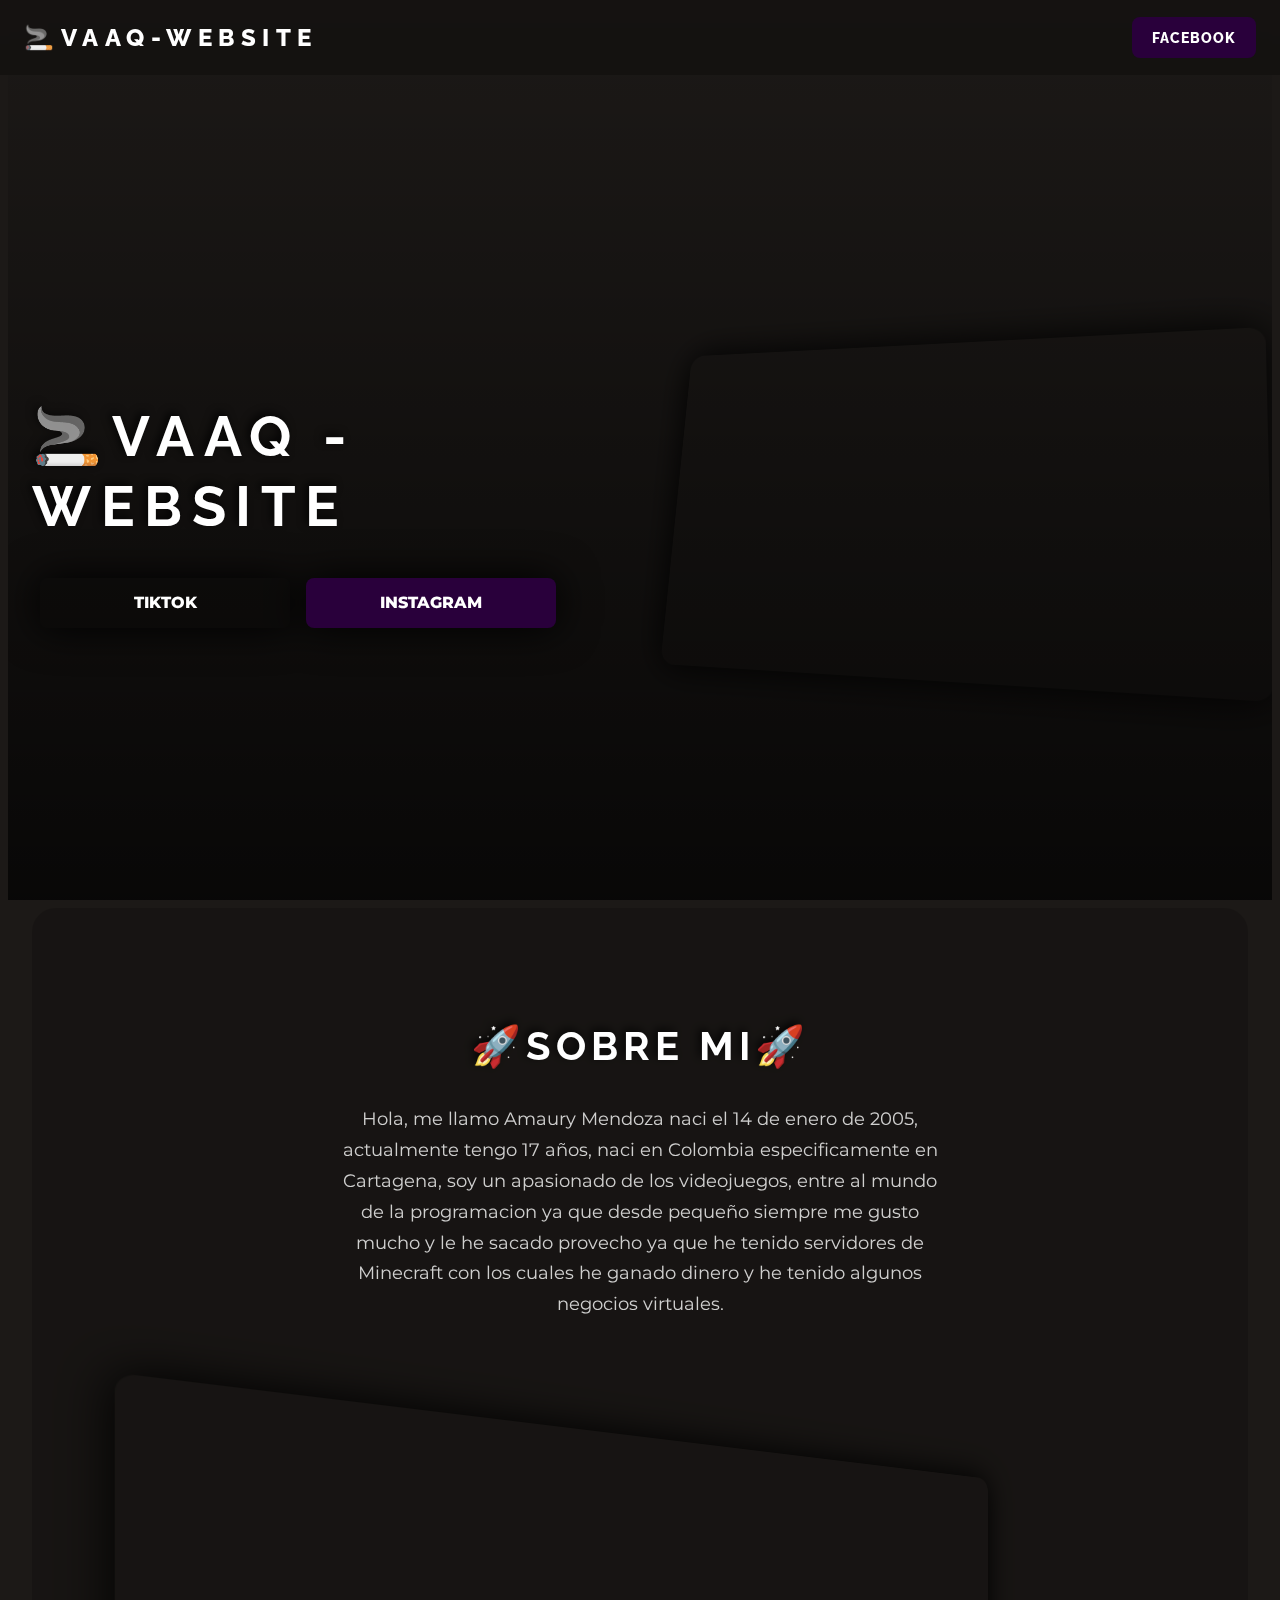
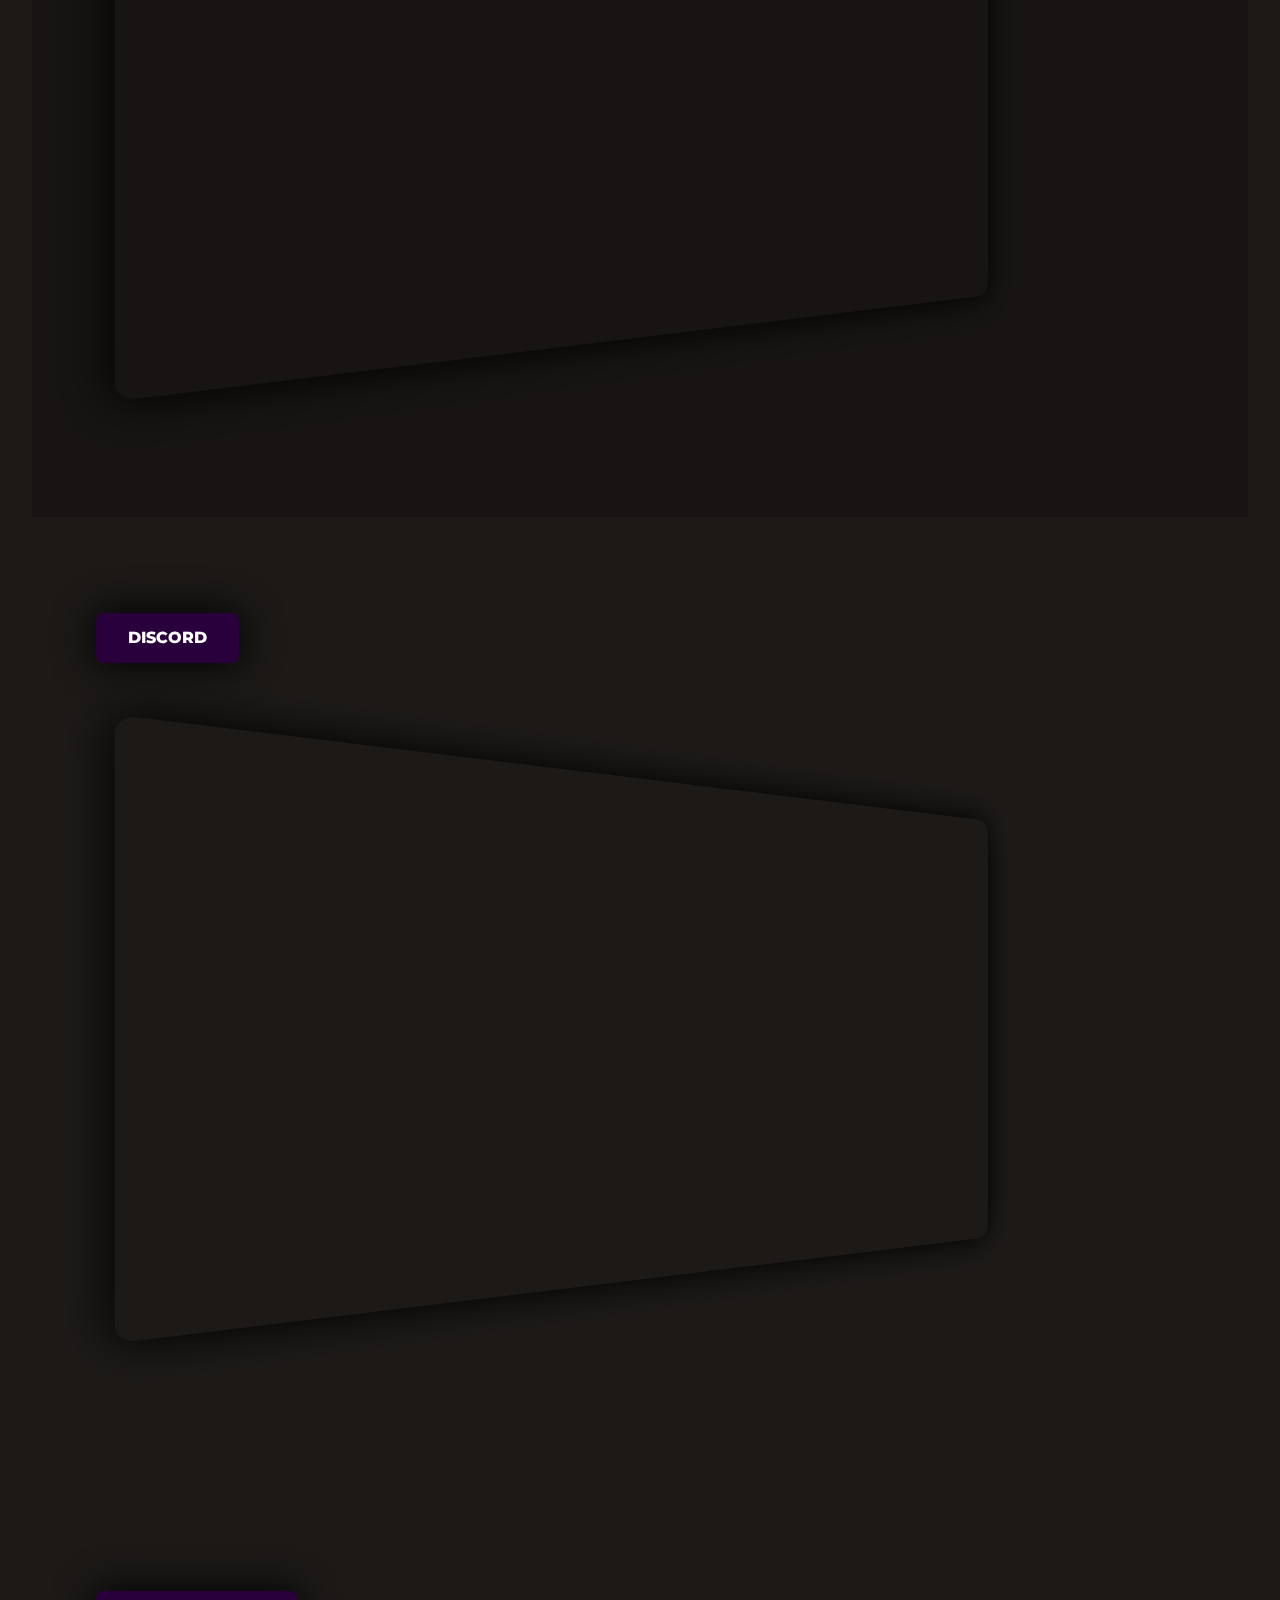
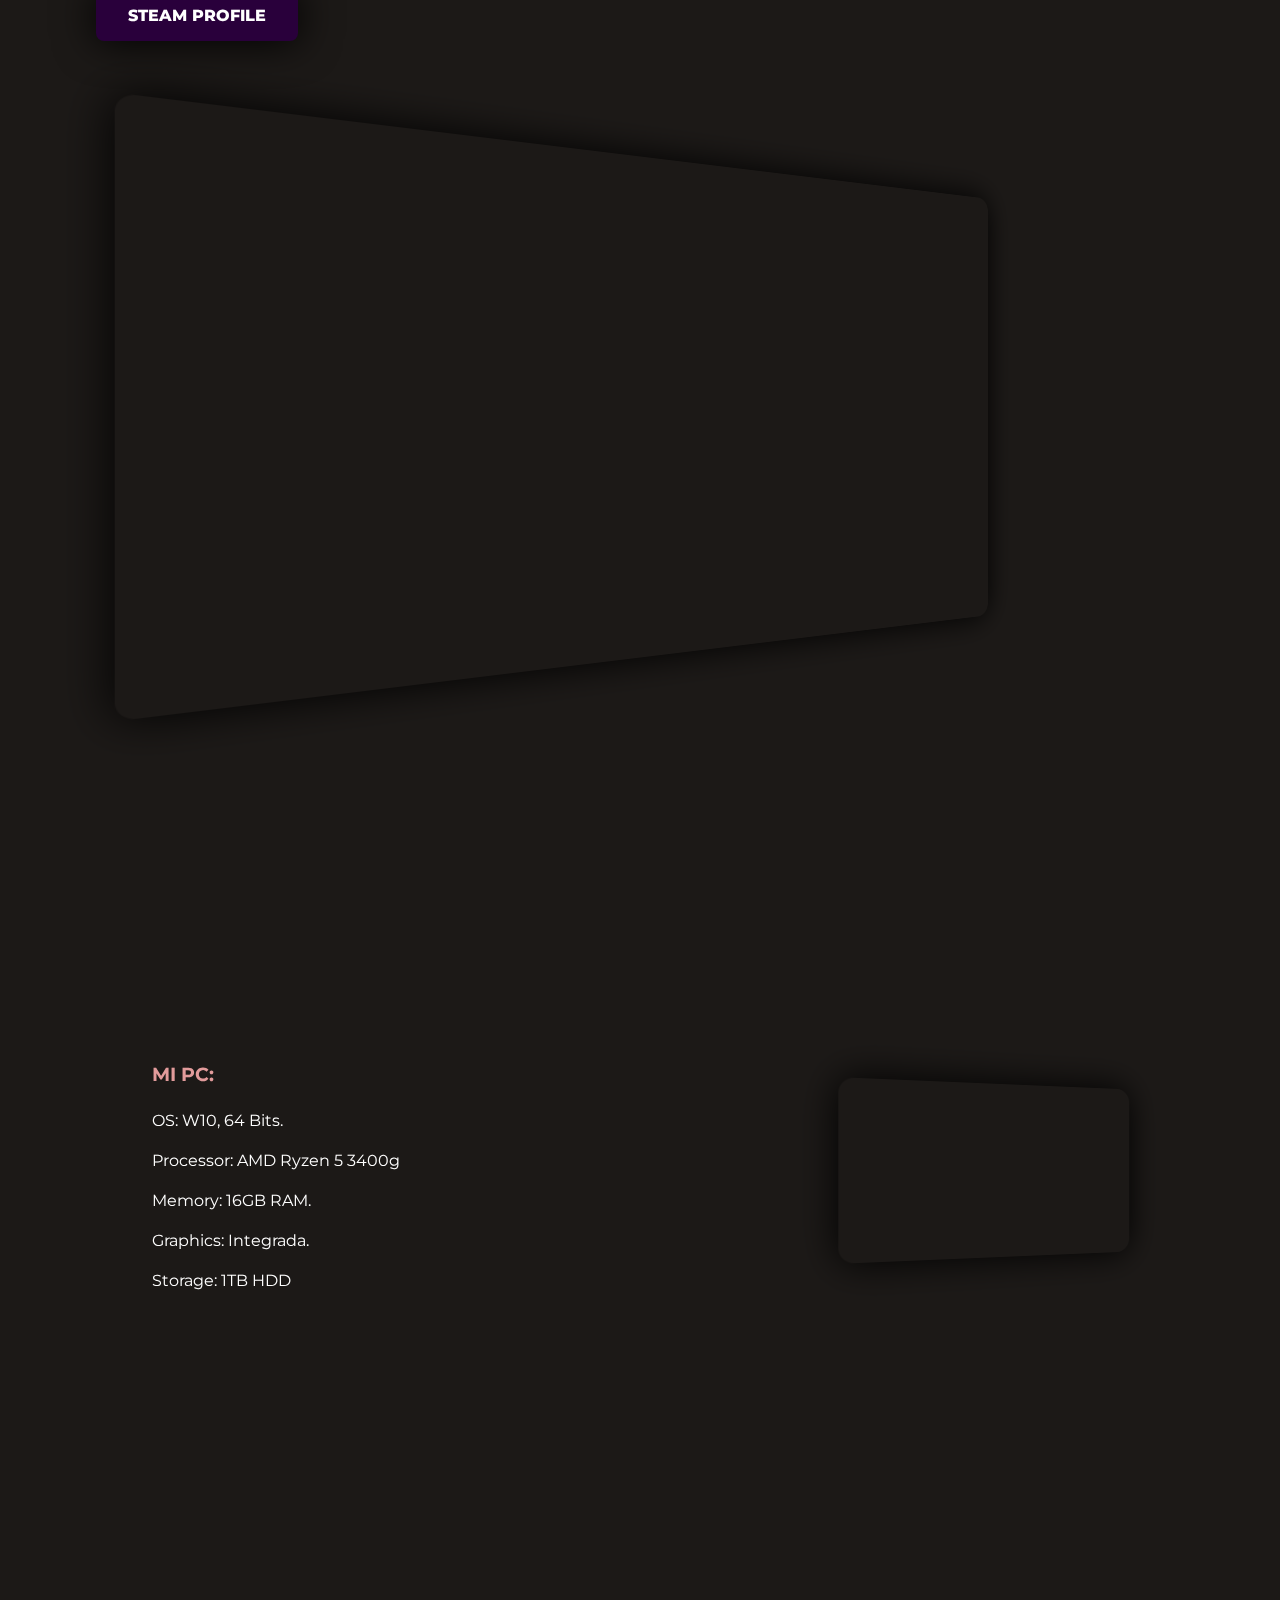
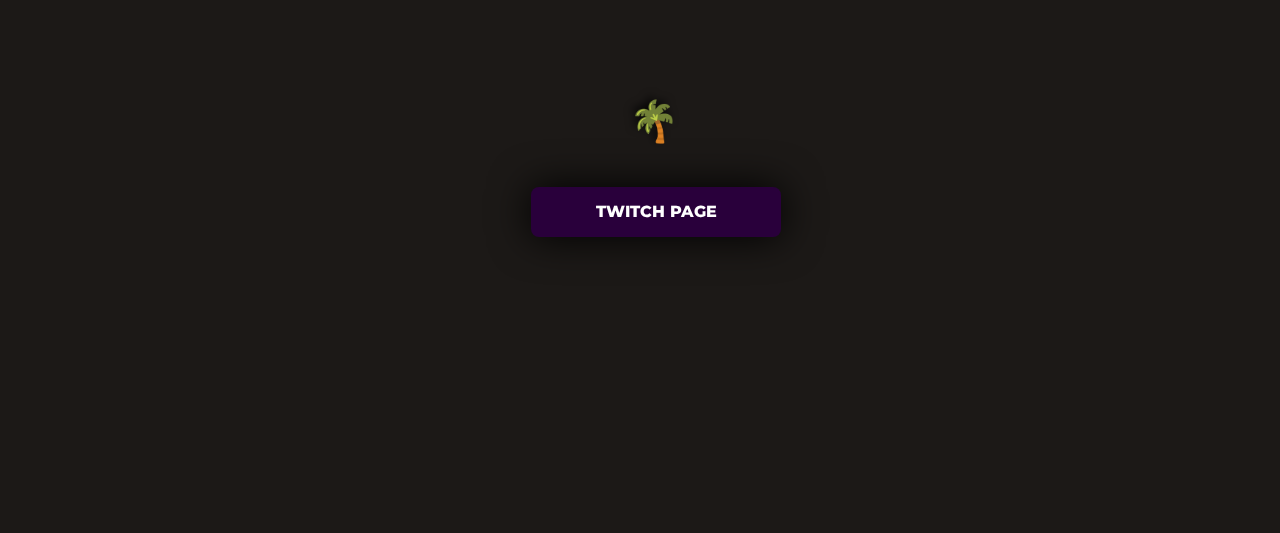
==== index.html @ ae9ded03 "Add files via upload" ====
<!DOCTYPE html>
<html lang="en">
<meta http-equiv="content-type" content="text/html;charset=UTF-8" />
<head>
<meta http-equiv="Content-Type" content="text/html; charset=UTF-8" />
<meta http-equiv="X-UA-Compatible" content="IE=edge">
<meta name="viewport" content="width=device-width, initial-scale=1.0">
<link rel="apple-touch-icon" sizes="180x180" href="assets/images/favicon/apple-touch-icon.html">
<link rel="icon" type="image/png" sizes="32x32" href="assets/images/favicon/favicon-32x32.html">
<link rel="icon" type="image/png" sizes="16x16" href="assets/images/favicon/favicon-16x16.html">
<link rel="manifest" href="assets/images/favicon/site.html">
<link rel="mask-icon" href="assets/images/favicon/safari-pinned-tab.html" color="#e9967a">
<meta name="msapplication-TileColor" content="#e6d5bb">
<meta content="Tjay" property="og:title">
<meta content="Tjay | Un poco sobre mí." property="og:description">
<meta content="#9b9b9b" data-react-helmet="true" name="theme-color">
<meta content='https://media.discordapp.net/attachments/947330352412774420/970784277493067876/amo.png?width=245&height=441' property='og:image' />
<meta property="og:image">
<title>Vaaq - Website</title>
<link rel="stylesheet" href="css/rawline.css">
<link rel="stylesheet" href="https://fonts.googleapis.com/css2?family=Raleway:wght@300;400;500;600;700;800&amp;display=swap">
<link rel="stylesheet" href="https://fonts.googleapis.com/css2?family=Bebas+Neue&amp;family=Montserrat:ital,wght@0,100;0,200;0,300;0,400;0,500;0,600;0,700;0,800;0,900;1,100;1,200;1,300;1,400;1,500;1,600;1,700;1,800;1,900&amp;display=swap">
<link rel="stylesheet" href="ajax/libs/font-awesome/6.0.0-beta2/css/all.min.html">
<link rel="stylesheet" href="assets/reset.html">
<link rel="stylesheet" href="assets/index.css">
</head>
<body>
<div class="wrapper">
<nav class="navbar">
<div class="navbar__container">
<div class="navbar__branding">
<a href="index.html">
</svg>
</a>
<span>🚬Vaaq-Website</span>
</div>
<div class="navbar__items navbar__items--mobile">
<a href="#" class="navbar__item">
<label for="input-navbar">
<i class="fas fa-bars"></i>
</label>
</a>
</div>
<input type="checkbox" id="input-navbar" style="display: none;">
<div class="navbar__items">
<a href="https://www.facebook.com/amaury.mendoza.7923" class="navbar__item navbar__item--highlighted">Facebook</a>
</div>
</div>
</nav>
<main class="main">
<div class="main__container">
<section class="section section--hero">
<div class="clouds"></div>
<div class="section__container">
<div class="section__image" style="--image-url: url('https://images-ext-1.discordapp.net/external/g9rkP1uIQoMlw-9fwwXwmkwF7OziVFRQPnbY-Gqlu-k/https/c.tenor.com/XXg7LaXNul8AAAAM/diomedez-lengua-diomedez.gif');">
</div>
<div class="section__content">
<h1 class="section__heading">🚬Vaaq
    -Website</h1>
<p class="section__subheading"></p>
<div class="section__buttons">
<a href="https://www.tiktok.com/@amauryjr12" class="button button--secondary">TikTok</a>
<a href="https://www.instagram.com/amaury_mendoza17/" class="button button--primary">Instagram</a>
</div>
</div>
</div>
</section>
<div>
<section class="section section--about" id="section-about">
<div class="section__container">
<div class="section__content">
<h2 class="section__heading">🚀Sobre Mi🚀</h2>
<p class="section__description">
Hola, me llamo Amaury Mendoza naci el 14 de enero de 2005, actualmente tengo 17 años, naci en Colombia especificamente en Cartagena, soy un apasionado de los videojuegos, entre al mundo de la programacion ya que desde pequeño siempre me gusto mucho y le he sacado provecho ya que he tenido servidores de Minecraft con los cuales he ganado dinero y he tenido algunos negocios virtuales.</p>
<section class="section section--feature">
<div class="section__container">
<div class="section__image" style="--image-url: url(https://images-ext-1.discordapp.net/external/aM8qOpAp5zvxNJ5XzH_pFM6TDtpdDWyOnJLV9kBD5dg/https/i.pinimg.com/originals/61/08/11/61081176d3322059ad12838e350f6c1e.gif);">
</div>
</div>
</div>
</div>
</section>
<section class="section section--feature">
    <div class="section__container"> <p style="font-weight: bold;"> </p>
    <a href="https://discord.com/channels/@me" class="button button--primary">Discord</a>
    <div class="section__container"> <p style="font-weight: bold;"> </p>
    <div class="section__image" style="--image-url: url(https://media.discordapp.net/attachments/980230711443349504/1007023581387038720/unknown.png?width=842&height=473);">
    </div>
<div class="section__content">
<h2 class="section__heading">
</p>
</div>
</div>
</section>
<section class="section section--feature">
    <div class="section__container"> <p style="font-weight: bold;"> </p>
    <a href="https://steamcommunity.com/id/Polombia/" class="button button--primary">Steam Profile</a>
    <div class="section__container"> <p style="font-weight: bold;"> </p>
    <div class="section__image" style="--image-url: url(https://media.discordapp.net/attachments/980230711443349504/1007024371069632582/unknown.png?width=842&height=473);">
    </div>
</div>
</nav>
<main class="main">
<div class="main__container">
<section class="section section--hero">
<div class="clouds"></div>
<div class="section__container">
<div class="section__image" style="--image-url: url('https://media.discordapp.net/attachments/980230711443349504/1007024621859639347/unknown.png?width=841&height=473');">
</div>
<div class="section__content">
<h2 class="section__heading"></h2>
<p class="section__description">
<a href="https://github.com/VaakCOL"></a>
</div>
<div class="section__content">
<h2 class="section__heading"></h2>
<p class="section__description">
</p>
<p style="color:rgb(226, 155, 155); font-size:19px; font-weight:bold;">MI PC:
<p>OS: W10, 64 Bits.
<p>Processor: AMD Ryzen 5 3400g 
<p>Memory: 16GB RAM.
<p>Graphics: Integrada.
<p>Storage: 1TB HDD
</section>
<section class="section section--download" id="section-download">
<div class="section__container">
<div class="section__content">
<h2 class="section__heading">🌴</h2>
<p class="section__description">
</p>
<div class="section__buttons">
<a href="https://www.twitch.tv/VaaqCOL/" class="button button--primary">Twitch Page</a>
</div>
</div>
</div>
</section>
</div>
</div>
</main>
<footer class="footer" id="footer">
<div class="footer__container">
<div class="footer__content">
<div class="footer__copyright">
</div>
<div class="footer__affiliation">
</div>
</div>
<div class="footer__icons">
<a href="https://twitter.com/" class="footer__icon">
<i class="fab fa-twitter fa-fw"></i>
</a>
<a href="https://discord.com/channels/@me" class="footer__icon">
<i class="fab fa-discord fa-fw"></i>
<a href="https://t.co/" class="footer__icon">
<i class="fab fa-steam fa-fw"></i>
</a>
</a>
</div>
</div>
</footer>
</div>
</html>
---- css/rawline.css ----
@font-face {
    font-family: 'Rawline';
    font-style: normal;
    font-weight: 400;
    src: local('Rawline'), url('../s/19714/rawline-400.html') format('woff');
}
@font-face {
    font-family: 'Rawline';
    font-style: italic;
    font-weight: 400;
    src: local('Rawline'), url('../s/19714/rawline-400i.html') format('woff');
}
@font-face {
    font-family: 'Rawline';
    font-style: normal;
    font-weight: 250;
    src: local('Rawline'), url('../s/19714/rawline-100.html') format('woff');
}
@font-face {
    font-family: 'Rawline';
    font-style: italic;
    font-weight: 250;
    src: local('Rawline'), url('../s/19714/rawline-100i.html') format('woff');
}
@font-face {
    font-family: 'Rawline';
    font-style: normal;
    font-weight: 275;
    src: local('Rawline'), url('../s/19714/rawline-200.html') format('woff');
}
@font-face {
    font-family: 'Rawline';
    font-style: italic;
    font-weight: 275;
    src: local('Rawline'), url('../s/19714/rawline-200i.html') format('woff');
}
@font-face {
    font-family: 'Rawline';
    font-style: normal;
    font-weight: 300;
    src: local('Rawline'), url('../s/19714/rawline-300.html') format('woff');
}
@font-face {
    font-family: 'Rawline';
    font-style: italic;
    font-weight: 300;
    src: local('Rawline'), url('../s/19714/rawline-300i.html') format('woff');
}
@font-face {
    font-family: 'Rawline';
    font-style: normal;
    font-weight: 500;
    src: local('Rawline'), url('../s/19714/rawline-500.html') format('woff');
}
@font-face {
    font-family: 'Rawline';
    font-style: italic;
    font-weight: 500;
    src: local('Rawline'), url('../s/19714/rawline-500i.html') format('woff');
}
@font-face {
    font-family: 'Rawline';
    font-style: normal;
    font-weight: 600;
    src: local('Rawline'), url('../s/19714/rawline-600.html') format('woff');
}
@font-face {
    font-family: 'Rawline';
    font-style: italic;
    font-weight: 600;
    src: local('Rawline'), url('../s/19714/rawline-600i.html') format('woff');
}
@font-face {
    font-family: 'Rawline';
    font-style: normal;
    font-weight: 700;
    src: local('Rawline'), url('../s/19714/rawline-700.html') format('woff');
}
@font-face {
    font-family: 'Rawline';
    font-style: italic;
    font-weight: 700;
    src: local('Rawline'), url('../s/19714/rawline-700i.html') format('woff');
}
@font-face {
    font-family: 'Rawline';
    font-style: normal;
    font-weight: 800;
    src: local('Rawline'), url('../s/19714/rawline-800.html') format('woff');
}
@font-face {
    font-family: 'Rawline';
    font-style: italic;
    font-weight: 800;
    src: local('Rawline'), url('../s/19714/rawline-800i.html') format('woff');
}
@font-face {
    font-family: 'Rawline';
    font-style: normal;
    font-weight: 900;
    src: local('Rawline'), url('../s/19714/rawline-900.html') format('woff');
}
@font-face {
    font-family: 'Rawline';
    font-style: italic;
    font-weight: 900;
    src: local('Rawline'), url('../s/19714/rawline-900i.html') format('woff');
}
---- assets/index.css ----
*,*::before,*::after{box-sizing:border-box;outline:none!important}html{background:#1c1917;color:#fff;font:normal normal 400 16px/1.5 "Montserrat",sans-serif;scroll-behavior:smooth}@media(max-width:1000px){html{font-size:15.5px}}@media(max-width:700px){html{font-size:15px}}body{font:inherit;background:linear-gradient(to top,rgba(0,0,0,0.7),rgba(0,0,0,0)),url("https://media.discordapp.net/attachments/976954546834243584/985330435854835775/original_1.gif") center center/cover;background-attachment:fixed}.wrapper{display:flex;flex-direction:column;min-height:100vh;padding-top:75px;overflow:hidden}.navbar{position:fixed;top:0;left:0;background:rgba(0,0,0,.25);width:100%;backdrop-filter:blur(15px);z-index:999}.navbar__container{display:flex;align-items:center;max-width:1300px;margin:0 auto;padding:0 1.5rem;height:75px}.navbar__branding{color:#fff;font-family:raleway,sans-serif;font-size:1.5rem;font-weight:800;text-transform:uppercase;letter-spacing:6.5px}.navbar__branding a{display:flex;align-items:center}.navbar__branding a svg{width:32px;height:32px;margin-right:.75rem}.navbar__items{display:flex;align-items:center;margin-left:auto}@media(max-width:700px){.navbar__items:not(.navbar__items--mobile){display:none}}@media(min-width:701px){.navbar__items--mobile{display:none}}.navbar__item{color:rgba(255,255,255,.8);font-family:raleway,sans-serif;font-size:1rem;font-weight:700;text-transform:uppercase;letter-spacing:1px;transition:color .25s ease}.navbar__item:hover{color:#fff}.navbar__item:not(:first-child){margin-left:1.25rem}@media(min-width:701px){.navbar__item--highlighted{background:#29003b;padding:.6rem 1.25rem;color:#fff;font-size:.9rem;font-weight:800;border-radius:.5rem;transition:opacity .25s ease}.navbar__item--highlighted:hover{opacity:.8}}.navbar__items--mobile .navbar__item{font-size:1.1rem;cursor:default}.navbar__items--mobile .navbar__item label{padding:1rem}@media(max-width:700px){.navbar__items:not(.navbar__items--mobile){position:absolute;top:75px;right:1rem;display:flex;flex-direction:column;align-items:flex-end;background:rgba(0,0,0,.6);width:200px;border-radius:0 0 .5rem .5rem;transform-origin:top center;transition:transform .25s ease;z-index:99}.navbar__items:not(.navbar__items--mobile) .navbar__item{margin:0;width:100%;padding:1rem;text-align:right}#input-navbar:not(:checked)+.navbar__items:not(.navbar__items--mobile){transform:scale(1,0);pointer-events:none}}.main{flex-grow:1}.main__container{max-width:1300px;margin:0 auto;padding:0 1.5rem}.heading{margin:4rem 0;font-family:rawline,sans-serif;font-size:2.75rem;font-weight:800;line-height:1.25;text-align:center;text-transform:uppercase}.section{position:relative}.section:first-child{border-top-left-radius:1.5rem;border-top-right-radius:1.5rem}.section:last-child{border-bottom-left-radius:1.5rem;border-bottom-right-radius:1.5rem}.section__container{padding:5rem 4rem}@media(max-width:700px){.section__container{padding:5rem 2rem}}@media(max-width:700px){.navbar__branding{letter-spacing:0}}.section__heading{font-family:raleway,sans-serif;text-shadow:-3px -3px 8px rgba(0,0,0,.79);font-size:2rem;letter-spacing:5px;font-weight:700;line-height:1.25;text-transform:uppercase}.block__body h1{margin:1.5rem 0 1rem;color:#fff;font-size:1.5rem;font-weight:600}.block__body h2{margin:1.5rem 0 1rem;color:#fff;font-size:1.25rem;font-weight:600}.block__body p+p{margin-top:1rem}.section__description{margin-top:1rem;color:rgba(255,255,255,.8);font-size:1.1rem;line-height:1.75}.section__description a{color:#8b00c7}.block__body a{color:#8b00c7}.section--hero{height:calc(100vh - 75px)}.section--hero .section__container{display:flex;flex-direction:row-reverse;align-items:center;justify-content:center;padding:0;height:100%}@media(max-width:1200px){.section--hero .section__container{flex-direction:column-reverse}}.section--hero .section__image{box-shadow:0 0 40px #000;position:relative;background:var(--image-url) center center/cover;flex-basis:100%;width:100%;border-radius:1rem;z-index:9;animation:reveal-hero-image 3s ease-out backwards}.section--hero .section__image::before{content:"";display:block;padding-top:calc(9/16 * 100%)}.section--hero .section__image>*{position:absolute;top:0;left:0;width:100%;height:100%}@keyframes reveal-hero-image{from{opacity:0;transform:scale(1.1,1.1)}}@media(min-width:1201px){.section--hero .section__image{transform:perspective(800px) rotateY(-15deg) translateY(10px) rotateX(10deg) scale(1);transition:transform .6s ease}.section--hero .section__image:hover{transform:scale(1.1,1.1)}}@media(max-width:1200px){.section--hero .section__image{flex-basis:auto;max-width:600px}}.section--hero .section__image img{display:block;max-width:100%;height:auto}.section--hero .section__content{position:relative;flex-basis:100%;width:100%}@media(max-width:1200px){.section--hero .section__content{flex-basis:auto;margin-bottom:2rem;text-align:center}}.section--hero .section__heading{font-size:3.5rem;letter-spacing:9.5px;animation:reveal-hero-heading 1s ease-out both}@keyframes reveal-hero-heading{from{opacity:0;transform:translateX(-10px)}}@media(max-width:700px){.section--hero .section__heading{font-size:2.5rem}}.section--hero .section__subheading{rbga(255,255,255,.3)font-size:1.2rem;font-weight:700;text-transform:uppercase;letter-spacing:3px;transform:translateX(13px);animation:reveal-hero-subheading 1s ease-out .5s both}@media(max-width:1200px){.section--hero .section__subheading{transform:translateX(-3px)}}@keyframes reveal-hero-subheading{from{opacity:0;transform:translateX(-10px)}}@media(max-width:700px){.section--hero .section__subheading{font-size:.9rem;letter-spacing:1px}}.section--hero .section__buttons{display:flex;justify-content:center;margin-top:2.25rem;animation:reveal-hero-buttons 1s ease-out .75s both}@keyframes reveal-hero-buttons{from{opacity:0;transform:translateY(-10px)}}@media(min-width:1201px){.section--hero .section__buttons{justify-content:flex-start}}@media(max-width:700px){.section--hero .section__buttons{flex-direction:column}}.section--hero .section__buttons .button{width:250px;margin:0 .5rem}@media(max-width:700px){.section--hero .section__buttons .button{width:100%;margin:.5rem 0}}.section--about{background:rgba(0,0,0,.17);backdrop-filter:blur(15px)}.section--about .section__content{text-align:center}.section--about .section__heading{font-size:2.5rem}.section--about .section__description{max-width:600px;margin-left:auto;margin-right:auto}. .section--feature .section__container{display:flex;align-items:center;padding-top:3rem;padding-bottom:3rem}@media(max-width:1200px){.section--feature .section__container{flex-direction:column-reverse}}.section--feature .section__image{box-shadow:0 0 40px #000;position:relative;background:var(--image-url) center center/cover;flex-basis:100%;width:100%;border-radius:1rem}.section--feature .section__image::before{content:"";display:block;padding-top:calc(9/16 * 100%)}.section--feature .section__image>*{position:absolute;top:0;left:0;width:100%;height:100%}@media(min-width:1200px){.section--feature .section__image{transform:perspective(750px) translate3d(0px,0px,-220px) rotateY(20deg) scale(1.2,1.2);transition:.6s}.section--feature .section__image:hover{transform:perspective(750px) translate3d(0px,0px,-220px) rotateY(0) scale(1.35,1.35);transition:.6s}}@media(max-width:2400px){.section--feature .section__image{flex-basis:auto;max-width:auto}}.section--feature .section__image img{display:block;max-width:300%;height:auto}.section--feature .section__content{flex-basis:100%;padding-left:2rem}@media(max-width:1201px){.section--feature .section__content{flex-basis:auto;margin-bottom:2rem;padding-left:0;text-align:center}}.section--feature .section__heading{font-size:2.25rem}@media(max-width:700px){.section--feature .section__heading{font-size:2rem}}.section--feature .section__description{margin-top:1rem}@media(max-width:700px){.section--feature .section__description{font-size:.9rem}}.section--feature--alt{background:rgba(0,0,0,.2)}@media(min-width:1201px){.section--feature--alt .section__image{transform:perspective(750px) translate3d(0px,0px,-250px) rotateY(-20deg) scale(1.2,1.2)}}.section--feature--alt .section__container{flex-direction:row-reverse}@media(max-width:1200px){.section--feature--alt .section__container{flex-direction:column-reverse}}.section--feature--alt .section__content{padding-left:0;padding-right:2rem}@media(max-width:1200px){.section--feature--alt .section__content{padding-right:0}}.section--download .section__content{text-align:center}.section--download .section__heading{font-size:2.5rem}.section--download .section__description{max-width:600px;margin-left:auto;margin-right:auto}.section--download .section__buttons{display:flex;justify-content:center;flex-wrap:wrap;margin:-.5rem;margin-top:calc(2.25rem - 0.5rem)}@media(max-width:700px){.section--download .section__buttons{flex-direction:column}}.section--download .section__buttons .button{width:250px;margin:.5rem}@media(max-width:700px){.section--download .section__buttons .button{width:100%;margin:.5rem 0}}.partners{display:grid;grid-gap:1.5rem;grid-template-columns:repeat(auto-fit,minmax(300px,1fr))}.block{display:block;background:rgba(0,0,0,.2);padding:1.5rem 2rem;backdrop-filter:blur(15px);border-radius:1rem;transition:background .25s ease,transform .25s ease}a.block:hover{background:rgba(0,0,0,.2);transform:scale(1.05,1.05)}.block__body{color:rgba(0,0,0,.2);font-size:1.1rem;line-height:1.75}.block--partner{height:100%}.block--partner .block__image{margin-bottom:1rem}.block--partner .block__image img{max-width:100%;height:auto;border-radius:.5rem}.block--partner .block__header{margin-bottom:.25rem;color:#fff;font-size:1.3rem;font-weight:700}.block--partner .block__body{color:rgba(0,0,0,.2);font-size:1rem}.block--download{margin-top:1.5rem}.download{display:flex;margin:0 -.5rem}.block--download:nth-child(2n) .download{flex-direction:row-reverse}@media(max-width:1000px){.download{flex-direction:column!important}}.download>*{margin:0 .5rem;flex-basis:100%}.download__content{display:flex;flex-direction:column;flex-grow:1}.download__logo{display:flex;align-items:center;justify-content:center;flex-grow:1}.download__logo img{max-width:110px;height:auto}.download__heading{margin-bottom:1rem;color:#fff;font-size:2.5rem;font-weight:700;text-align:center;letter-spacing:2px}.download__content .button{height:65px;font-size:1.15rem}.download__video{position:relative;width:100%}.download__video::before{content:"";display:block;padding-top:calc(9/16 * 100%)}.download__video>*{position:absolute;top:0;left:0;width:100%;height:100%}@media(max-width:1000px){.download__video{margin-top:1.5rem}}.download__video iframe{display:block;width:100%;border-radius:.5rem}.footer__container{display:flex;align-items:center;max-width:1300px;margin:0 auto;padding:4rem 1.5rem}@media(max-width:700px){.footer__container{flex-direction:column}}.footer__content{width:100%}.footer__copyright{color:rgba(0,0,0,.2);font-size:1rem;font-weight:600;text-transform:uppercase}.footer__affiliation{color:rgba(0,0,0,.2);font-size:.8rem;font-weight:600;letter-spacing:2px;text-transform:uppercase}.footer__icons{display:flex;align-items:center;margin-left:auto}@media(max-width:700px){.footer__icons{width:100%;align-items:flex-start;margin-left:0;margin-top:1rem}}.footer__icon{color:rgba(0,0,0,.2);font-size:1.25rem;text-decoration:none!important;transition:color .25s ease}.footer__icon:not(:first-child){margin-left:1rem}.footer__icon:hover{color:#fff}.button{box-shadow:0 0 40px #000;display:inline-flex;align-items:center;justify-content:center;height:50px;padding:0 2rem;color:#fff;font-size:1rem;font-weight:800;text-transform:uppercase;text-decoration:none;line-height:1;border-radius:.5rem;transition:opacity .25s ease}.button:hover{opacity:.75;box-shadow:0 0 40px #000}.button--secondary{background:rgba(0,0,0,.2)}.button--primary{background:#29003b}strong{color:#fff;font-weight:600}a{color:inherit;text-decoration:none}.clouds{position:fixed;background:transparent url(../s.cdpn.io/1231630/clouds_repeat.html) repeat;background-size:1000px 1000px;width:10000px;height:100%;top:0;right:0;bottom:0;opacity:.25;animation:clouds 24s linear infinite;pointer-events:none}@keyframes logo{to{filter:drop-shadow(0 0 8px var(--color-primary))}}@keyframes clouds{to{transform:translate3d(1000px,0px,0px)}}::-webkit-scrollbar{width:10px}::-webkit-scrollbar-track{box-shadow:inset 0 0 3.75pt #323333;background-color:#323333}::-webkit-scrollbar-thumb{background:#29003b;border-radius:10px}::-webkit-scrollbar-thumb:hover{background:#6d0c9b}.fa-twitter{color:#1aa7ec}.fa-steam{color:#1aa7ec}.fa-discord{color:#1aa7ec}
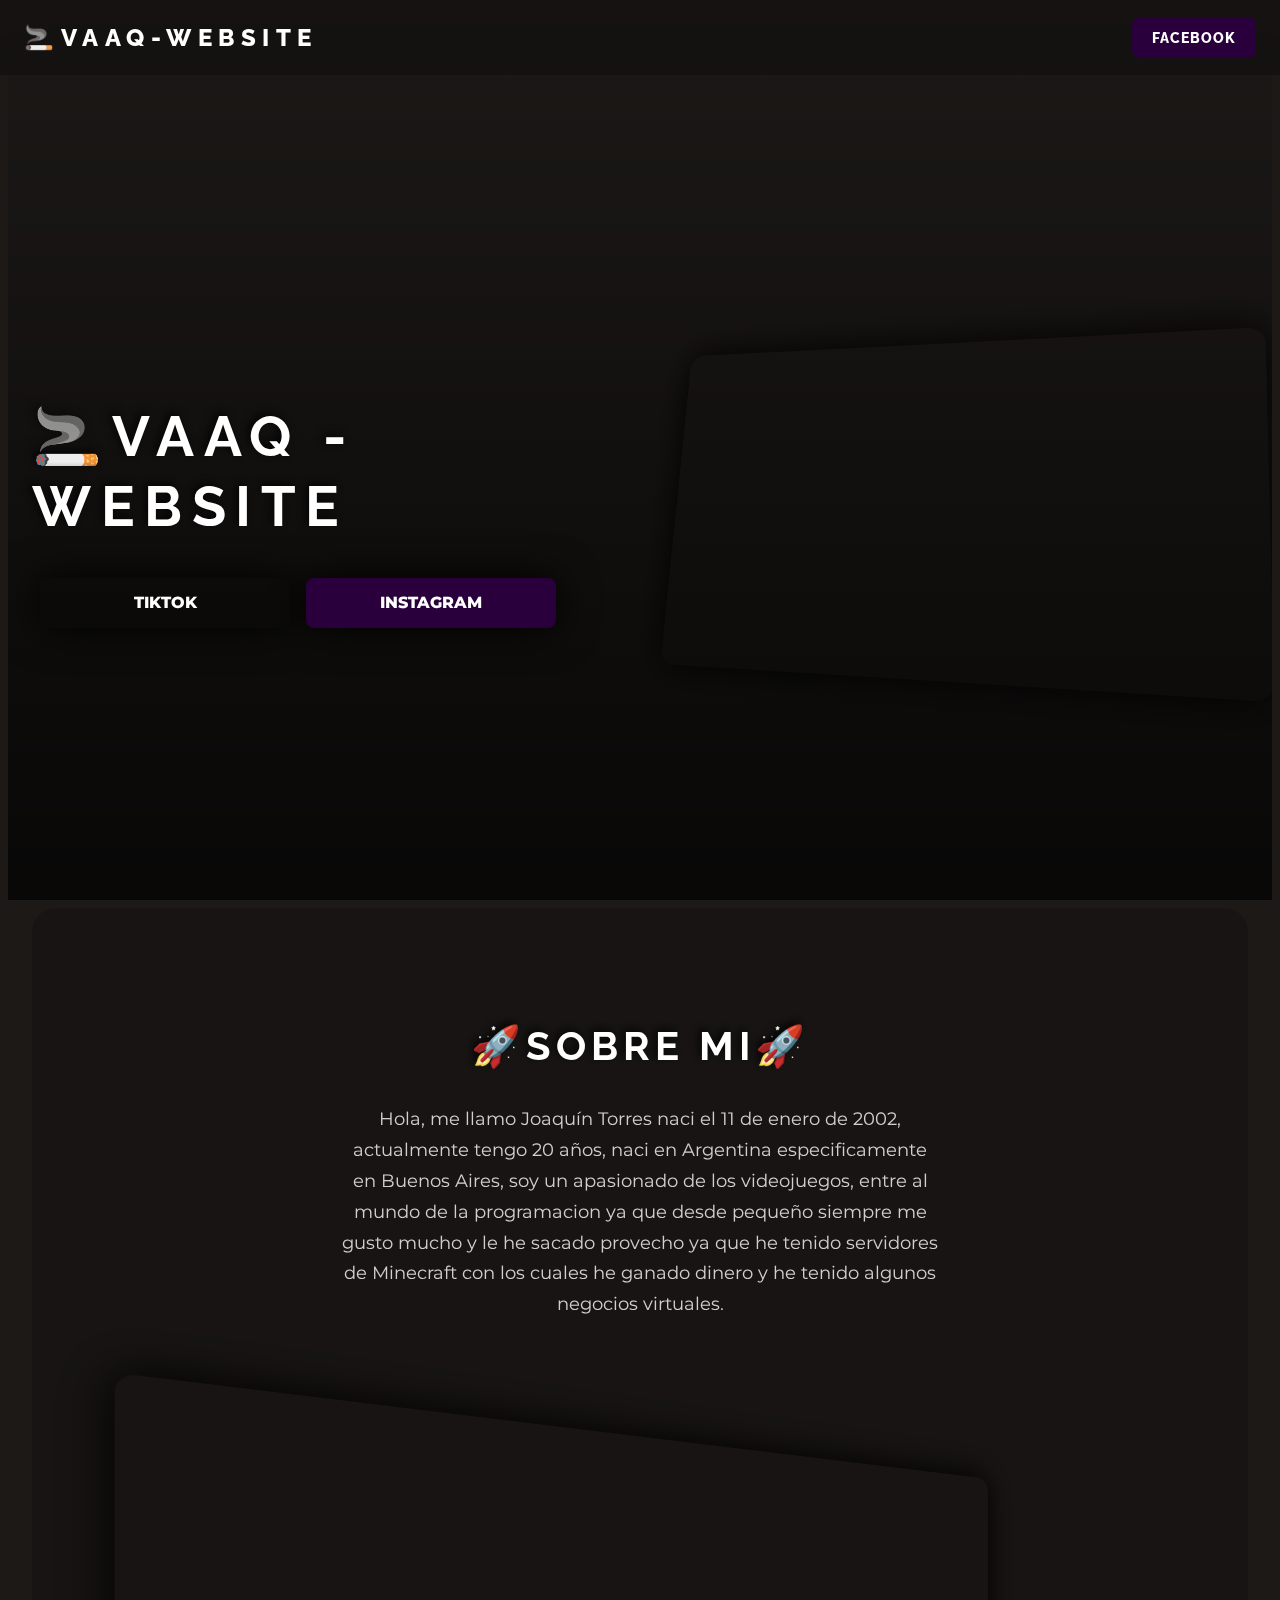
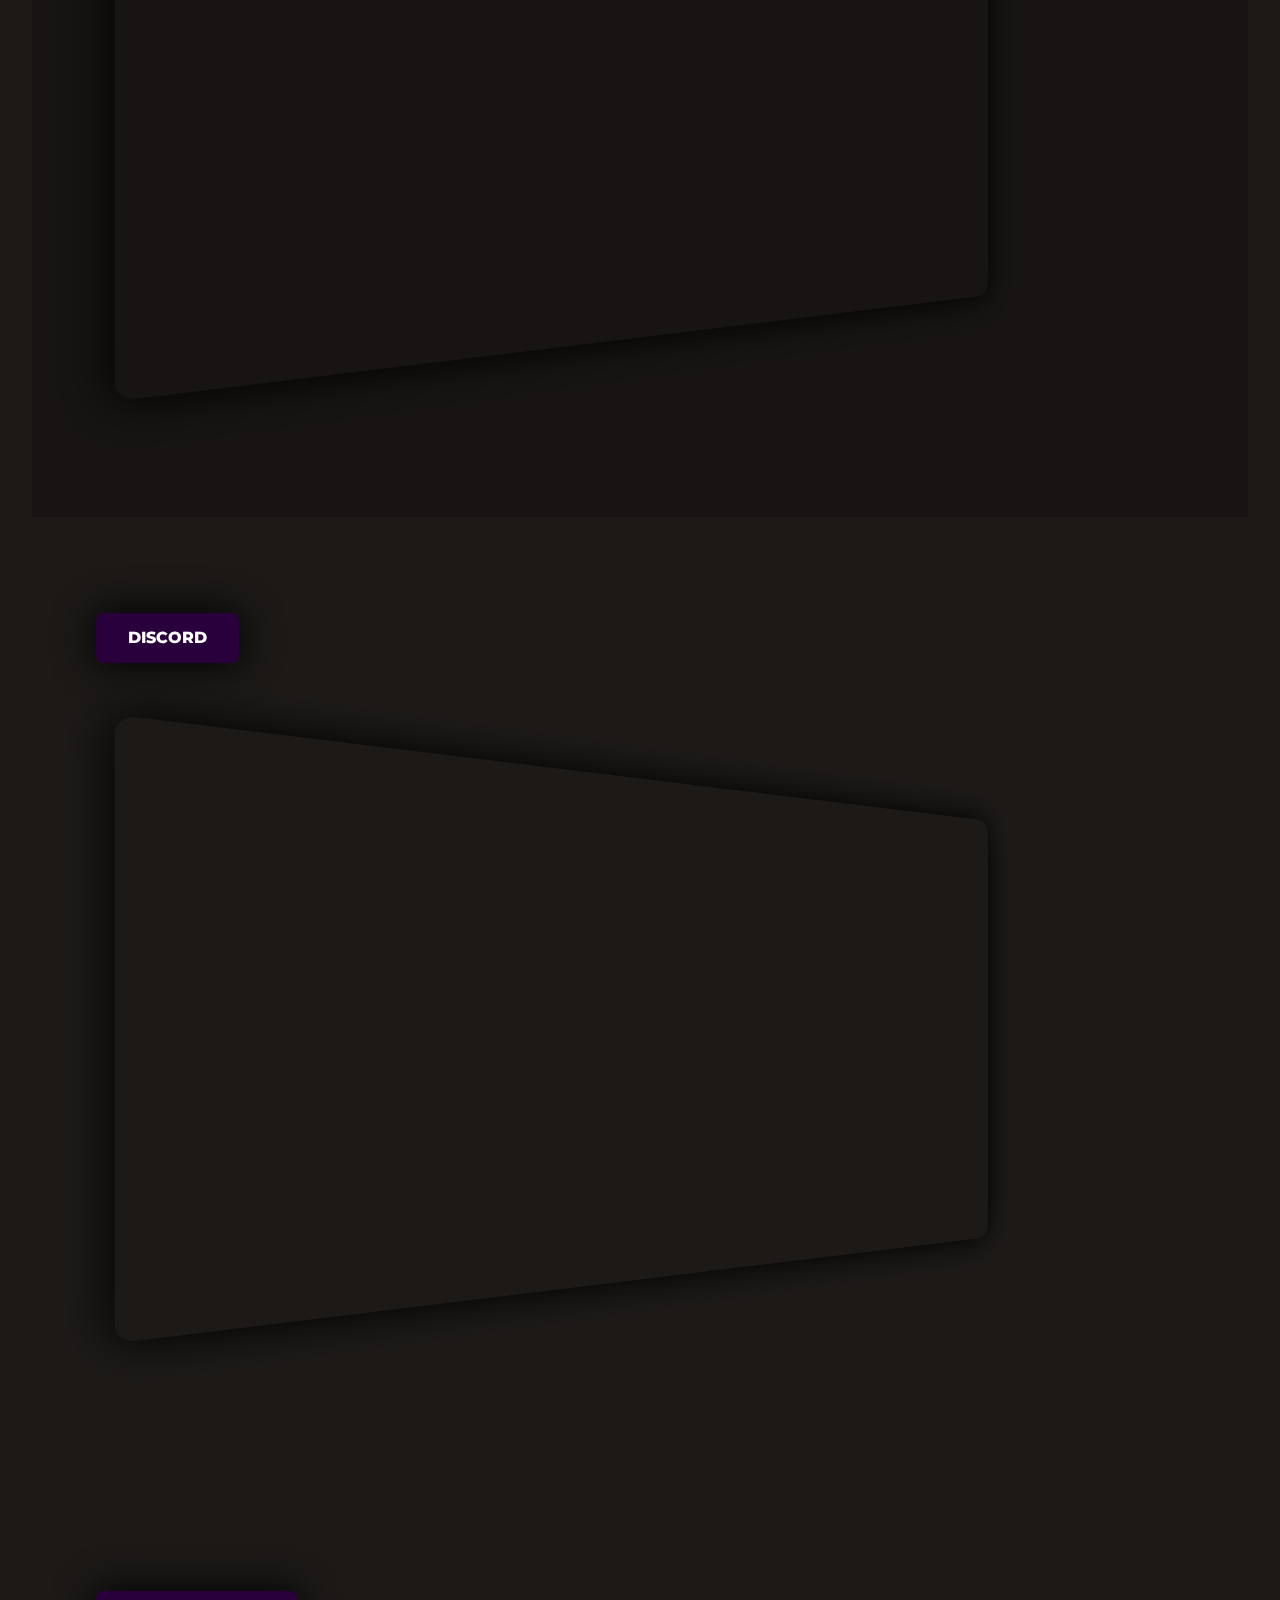
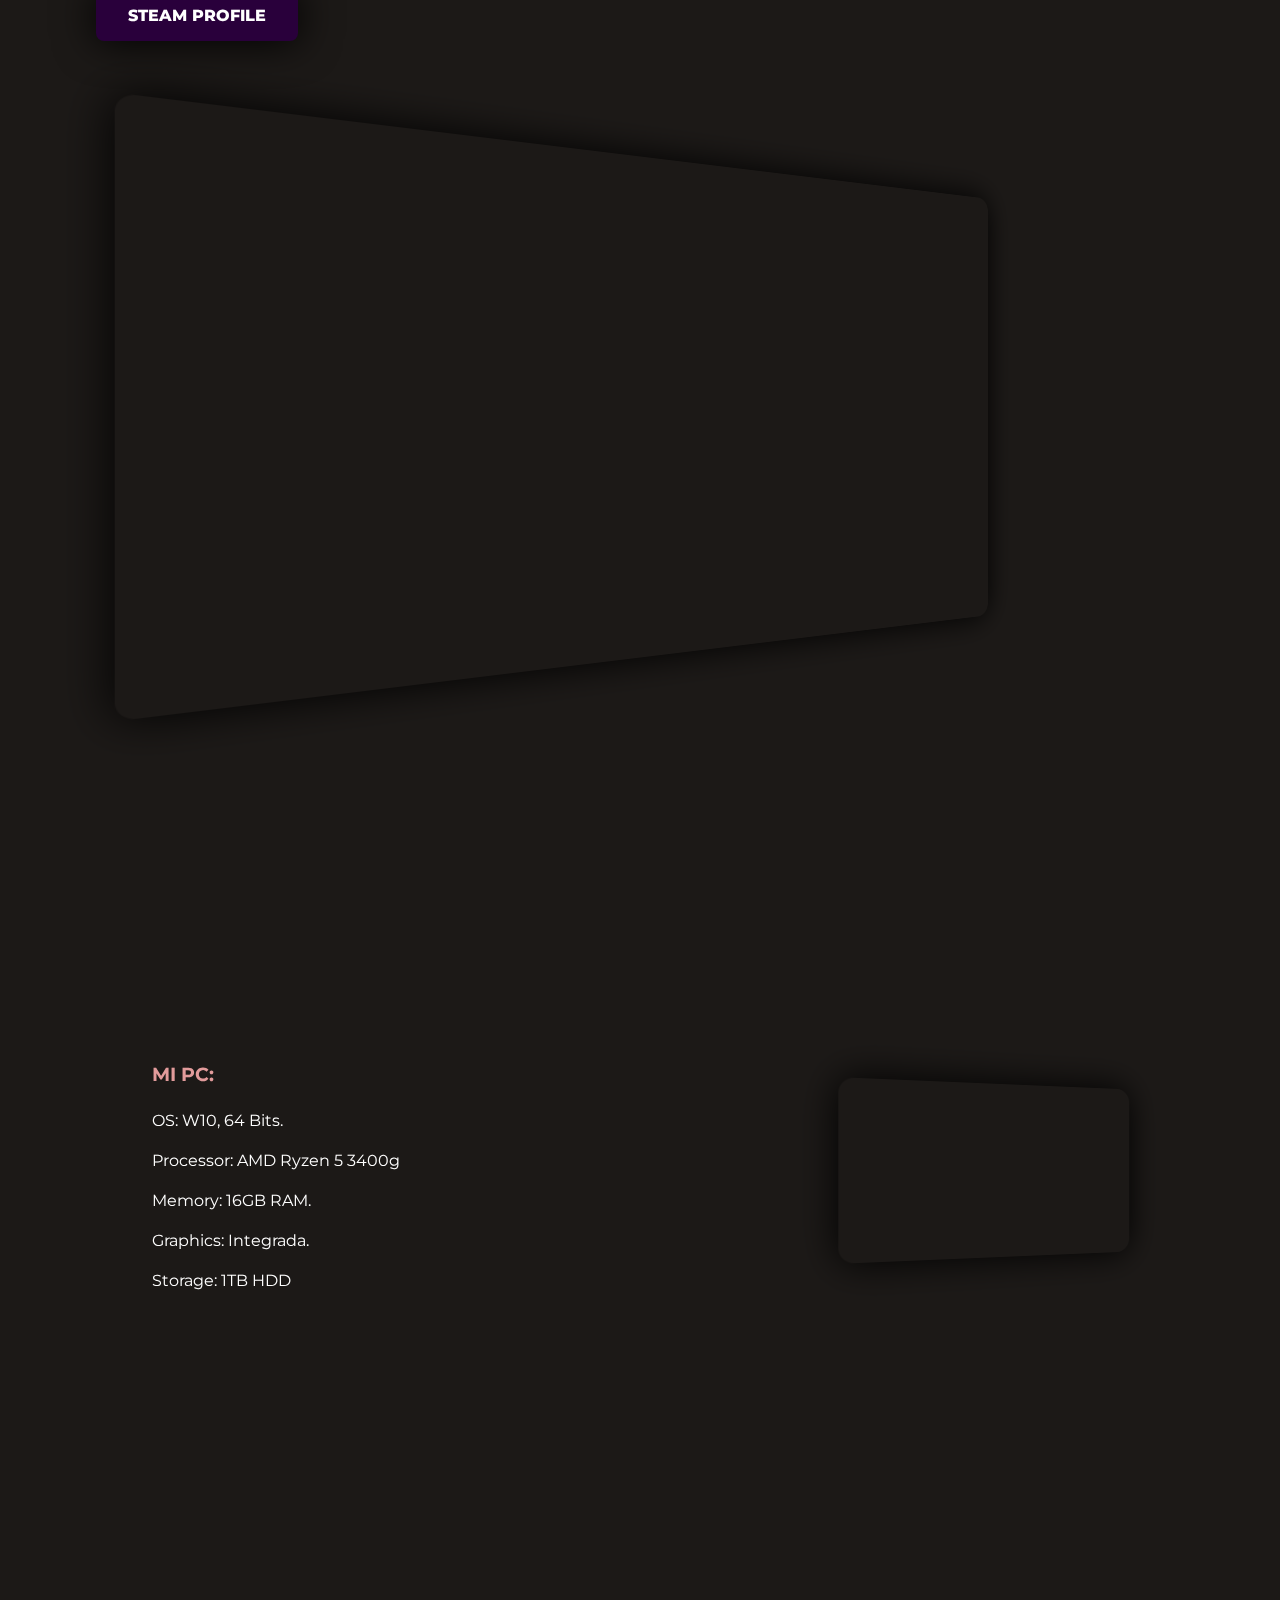
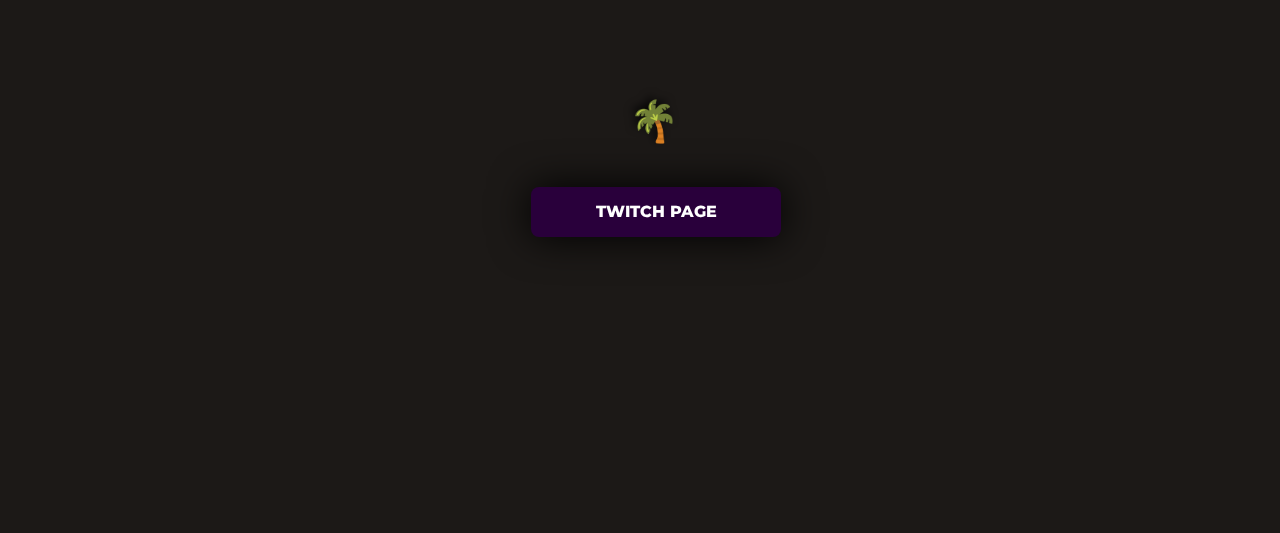
==== commit 905047f2: "Add files via upload" ====
--- a/index.html
+++ b/index.html
@@ -12,8 +12,8 @@
 <link rel="manifest" href="assets/images/favicon/site.html">
 <link rel="mask-icon" href="assets/images/favicon/safari-pinned-tab.html" color="#e9967a">
 <meta name="msapplication-TileColor" content="#e6d5bb">
-<meta content="Tjay" property="og:title">
-<meta content="Tjay | Un poco sobre mí." property="og:description">
+<meta content="Vaaq" property="og:title">
+<meta content="Vaaq | Un poco sobre mí." property="og:description">
 <meta content="#9b9b9b" data-react-helmet="true" name="theme-color">
 <meta content='https://media.discordapp.net/attachments/947330352412774420/970784277493067876/amo.png?width=245&height=441' property='og:image' />
 <meta property="og:image">
@@ -44,7 +44,7 @@
 </div>
 <input type="checkbox" id="input-navbar" style="display: none;">
 <div class="navbar__items">
-<a href="https://www.facebook.com/amaury.mendoza.7923" class="navbar__item navbar__item--highlighted">Facebook</a>
+<a href="https://www.facebook.com/vaaqarg" class="navbar__item navbar__item--highlighted">Facebook</a>
 </div>
 </div>
 </nav>
@@ -60,8 +60,8 @@
     -Website</h1>
 <p class="section__subheading"></p>
 <div class="section__buttons">
-<a href="https://www.tiktok.com/@amauryjr12" class="button button--secondary">TikTok</a>
-<a href="https://www.instagram.com/amaury_mendoza17/" class="button button--primary">Instagram</a>
+<a href="https://www.tiktok.com/@vaaqarg" class="button button--secondary">TikTok</a>
+<a href="https://www.instagram.com/joaquin_torres2002/" class="button button--primary">Instagram</a>
 </div>
 </div>
 </div>
@@ -72,10 +72,10 @@
 <div class="section__content">
 <h2 class="section__heading">🚀Sobre Mi🚀</h2>
 <p class="section__description">
-Hola, me llamo Amaury Mendoza naci el 14 de enero de 2005, actualmente tengo 17 años, naci en Colombia especificamente en Cartagena, soy un apasionado de los videojuegos, entre al mundo de la programacion ya que desde pequeño siempre me gusto mucho y le he sacado provecho ya que he tenido servidores de Minecraft con los cuales he ganado dinero y he tenido algunos negocios virtuales.</p>
+Hola, me llamo Joaquín Torres naci el 11 de enero de 2002, actualmente tengo 20 años, naci en Argentina especificamente en Buenos Aires, soy un apasionado de los videojuegos, entre al mundo de la programacion ya que desde pequeño siempre me gusto mucho y le he sacado provecho ya que he tenido servidores de Minecraft con los cuales he ganado dinero y he tenido algunos negocios virtuales.</p>
 <section class="section section--feature">
 <div class="section__container">
-<div class="section__image" style="--image-url: url(https://images-ext-1.discordapp.net/external/aM8qOpAp5zvxNJ5XzH_pFM6TDtpdDWyOnJLV9kBD5dg/https/i.pinimg.com/originals/61/08/11/61081176d3322059ad12838e350f6c1e.gif);">
+<div class="section__image" style="--image-url: url(https://media.discordapp.net/attachments/988816312182648882/1038569698503176273/bandera-nacional-bandera-argentina.gif?width=451&height=473);">
 </div>
 </div>
 </div>
@@ -95,9 +95,9 @@
 </section>
 <section class="section section--feature">
     <div class="section__container"> <p style="font-weight: bold;"> </p>
-    <a href="https://steamcommunity.com/id/Polombia/" class="button button--primary">Steam Profile</a>
+    <a href="https://steamcommunity.com/id/Razy_/" class="button button--primary">Steam Profile</a>
     <div class="section__container"> <p style="font-weight: bold;"> </p>
-    <div class="section__image" style="--image-url: url(https://media.discordapp.net/attachments/980230711443349504/1007024371069632582/unknown.png?width=842&height=473);">
+    <div class="section__image" style="--image-url: url(https://media.discordapp.net/attachments/988816312182648882/1038572135951630437/image.png?width=893&height=473);">
     </div>
 </div>
 </nav>
@@ -111,7 +111,7 @@
 <div class="section__content">
 <h2 class="section__heading"></h2>
 <p class="section__description">
-<a href="https://github.com/VaakCOL"></a>
+<a href="https://github.com/VaaqARG"></a>
 </div>
 <div class="section__content">
 <h2 class="section__heading"></h2>
@@ -131,7 +131,7 @@
 <p class="section__description">
 </p>
 <div class="section__buttons">
-<a href="https://www.twitch.tv/VaaqCOL/" class="button button--primary">Twitch Page</a>
+<a href="https://www.twitch.tv/vaaqarg" class="button button--primary">Twitch Page</a>
 </div>
 </div>
 </div>
